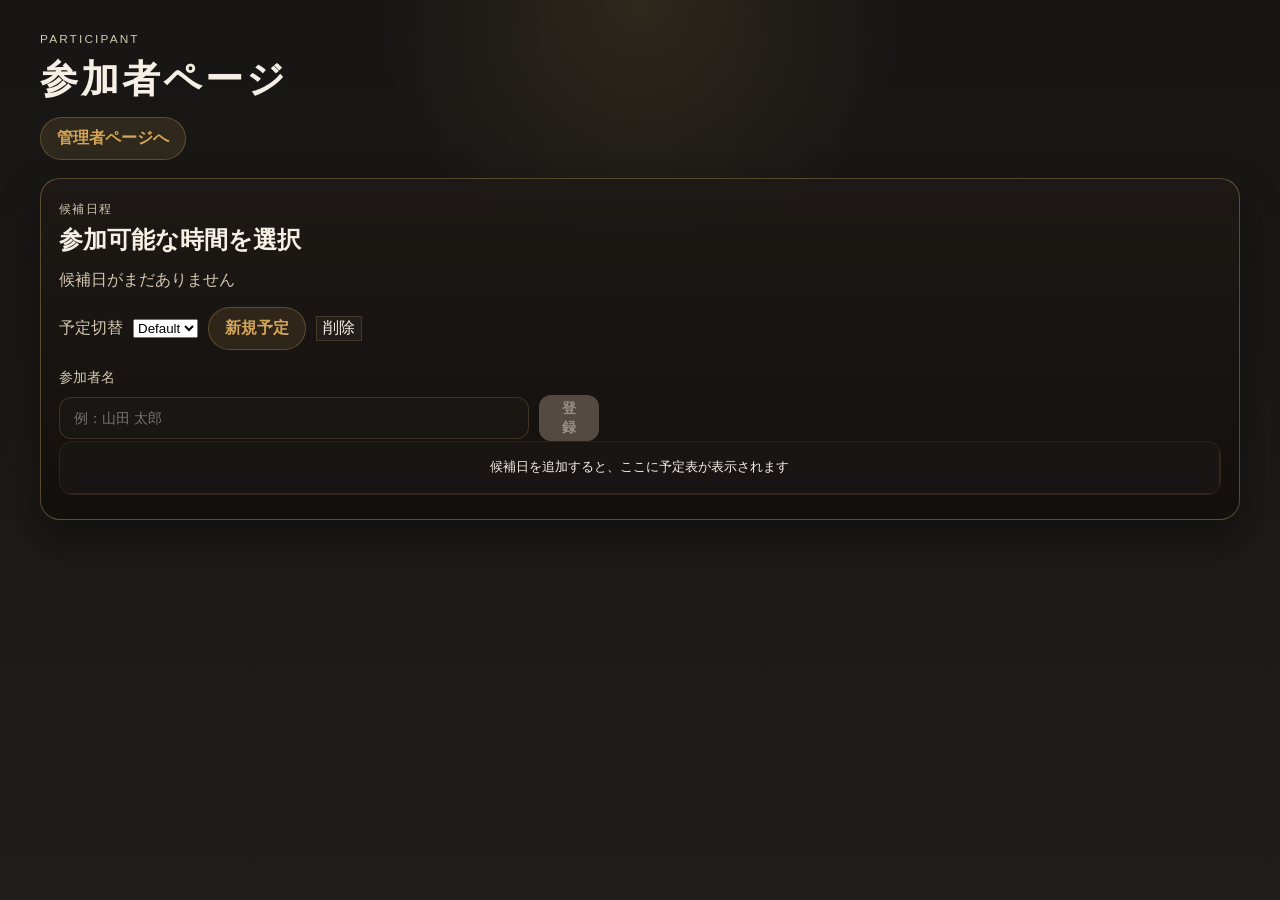
==== index.html @ 4db55571 "Update" ====
<!DOCTYPE html>
<html lang="ja">
<head>
  <meta charset="UTF-8" />
  <meta name="viewport" content="width=device-width, initial-scale=1.0" />
  <title>参加者ページ</title>
  <link rel="stylesheet" href="styles.css" />
</head>
<body>
  <div class="app-shell">
    <header class="page-header">
      <p class="eyebrow">Participant</p>
      <h1>参加者ページ</h1>
      <nav class="page-nav">
        <button type="button" class="nav-button" data-target="admin.html">管理者ページへ</button>
      </nav>
    </header>

    <section class="panel">
      <div class="panel-head">
        <div>
          <p class="mini-label">候補日程</p>
          <h2>参加可能な時間を選択</h2>
        </div>
      </div>

      <div class="candidate-readonly-wrap">
        <div id="candidateDateList" class="candidate-list" aria-live="polite"></div>
      </div>

      <div class="schedule-controls" style="margin:10px 0; display:flex; gap:10px; align-items:center;">
        <label style="color:var(--muted);">予定切替</label>
        <select id="scheduleSelect"></select>
        <button id="newScheduleBtn" type="button" class="nav-button">新規予定</button>
        <button id="deleteScheduleBtn" type="button" class="secondary-btn">削除</button>
      </div>

      <div class="participant-actions">
        <label class="field" for="participantName">
          <span>参加者名</span>
          <div class="inline-field">
            <input id="participantName" type="text" placeholder="例：山田 太郎" />
            <button id="saveAvailabilityBtn" type="button">登録</button>
          </div>
        </label>
      </div>

      <div class="schedule-wrap">
        <table class="schedule-table" aria-label="予定調整表">
          <thead id="scheduleHead"></thead>
          <tbody id="scheduleBody"></tbody>
        </table>
      </div>
    </section>
  </div>

  <script>
    const STORAGE_KEY = 'scheduleTableData';
    const SUPABASE_URL = 'https://nwyfvlxjkonxpnkhuiuv.supabase.co';
    const SUPABASE_ANON_KEY = 'sb_publishable_kew3a0QTt7awm_saFyRj_A_Hgb6aQcq';
    const SUPABASE_TABLE = 'schedule_state';
    const HOUR_START = 9;
    const HOUR_END = 20;

    const MARK_SYMBOLS = {
      circle: '○',
      triangle: '△',
      cross: '×'
    };

    const MARK_CYCLE = [null, 'circle', 'triangle', 'cross'];

    const defaultState = {
      candidateDates: [],
      participantEntries: [
        { name: '', slots: [] }
      ],
      participantDraft: {}
    };

    const scheduleHead = document.getElementById('scheduleHead');
    const scheduleBody = document.getElementById('scheduleBody');
    const candidateDateList = document.getElementById('candidateDateList');
    const participantNameInput = document.getElementById('participantName');
    const saveAvailabilityBtn = document.getElementById('saveAvailabilityBtn');
    const activeEditTargets = new Set();

    function updateActionButtonState() {
      const hasName = participantNameInput.value.trim().length > 0;
      saveAvailabilityBtn.disabled = !hasName;
    }

    function deepClone(value) {
      return JSON.parse(JSON.stringify(value));
    }

    function isValidState(value) {
      return value && Array.isArray(value.candidateDates) && Array.isArray(value.participantEntries);
    }

    function getAppState() {
      const raw = localStorage.getItem(STORAGE_KEY);
      if (!raw) return deepClone({ schedules: [{ id: 'default', title: 'Default', payload: deepClone(defaultState) }], activeScheduleId: 'default' });

      try {
        const parsed = JSON.parse(raw);
        // legacy payload -> wrap
        if (isValidState(parsed)) {
          const app = { schedules: [{ id: 'default', title: 'Default', payload: parsed }], activeScheduleId: 'default' };
          migrateSlots(app);
          return app;
        }

        if (parsed && Array.isArray(parsed.schedules)) {
          migrateSlots(parsed);
          return parsed;
        }
      } catch (error) {
        // fall through
      }

      return deepClone({ schedules: [{ id: 'default', title: 'Default', payload: deepClone(defaultState) }], activeScheduleId: 'default' });
    }

    function getState() {
      const app = getAppState();
      const activeId = app.activeScheduleId || (app.schedules[0] && app.schedules[0].id);
      const sched = (app.schedules || []).find((s) => s.id === activeId) || (app.schedules[0] || { payload: deepClone(defaultState) });
      return sched.payload;
    }

    async function saveAppState(appState) {
      localStorage.setItem(STORAGE_KEY, JSON.stringify(appState));

      if (!SUPABASE_URL || SUPABASE_URL.includes('<Project URL>') || !SUPABASE_ANON_KEY || SUPABASE_ANON_KEY.includes('<anon public key>')) {
        return;
      }

      try {
        const checkResponse = await fetch(`${SUPABASE_URL}/rest/v1/${SUPABASE_TABLE}?select=id&id=eq.1`, {
          headers: getSupabaseHeaders(),
          cache: 'no-store'
        });

        if (!checkResponse.ok) {
          return;
        }

        const existingRows = await checkResponse.json();
        const hasRow = Array.isArray(existingRows) && existingRows.some((row) => row.id === 1);

        const url = hasRow ? `${SUPABASE_URL}/rest/v1/${SUPABASE_TABLE}?id=eq.1` : `${SUPABASE_URL}/rest/v1/${SUPABASE_TABLE}`;
        const method = hasRow ? 'PATCH' : 'POST';
        const body = hasRow ? JSON.stringify({ payload: appState }) : JSON.stringify({ id: 1, payload: appState });

        await fetch(url, {
          method,
          headers: {
            ...getSupabaseHeaders(),
            Prefer: hasRow ? 'resolution=merge-duplicates' : 'resolution=merge-duplicates'
          },
          body
        });
      } catch (error) {
        // Ignore network issues and keep local fallback behavior.
      }
    }

    async function saveState(statePayload) {
      const app = getAppState();
      const activeId = app.activeScheduleId || (app.schedules[0] && app.schedules[0].id);
      let sched = (app.schedules || []).find((s) => s.id === activeId);
      if (!sched) {
        sched = { id: activeId || `s_${Date.now()}`, title: activeId || 'New', payload: statePayload };
        app.schedules = app.schedules || [];
        app.schedules.push(sched);
        app.activeScheduleId = sched.id;
      } else {
        sched.payload = statePayload;
      }

      await saveAppState(app);
    }

    function migrateSlots(appState) {
      if (!appState) return;

      // If this looks like a legacy schedule payload (candidateDates present), wrap it
      if (isValidState(appState)) {
        // legacy single-payload -> convert to app shape
        const payload = appState;
        appState = {
          schedules: [{ id: 'default', title: 'Default', payload }],
          activeScheduleId: 'default'
        };
      }

      if (Array.isArray(appState.schedules)) {
        appState.schedules = appState.schedules.map((sched) => {
          const state = sched.payload || { candidateDates: [], participantEntries: [], participantDraft: {} };

          state.participantEntries = (state.participantEntries || []).map((person) => {
            const rawSlots = person.slots || [];
            const normalized = rawSlots.map((s) => {
              if (!s) return null;
              if (typeof s === 'string') return { id: s, mark: 'circle' };
              if (typeof s === 'object' && s.id) return s;
              return null;
            }).filter(Boolean);
            return { ...person, slots: normalized };
          });

          const drafts = state.participantDraft || {};
          Object.keys(drafts).forEach((name) => {
            const arr = drafts[name] || [];
            drafts[name] = arr.map((s) => {
              if (!s) return null;
              if (typeof s === 'string') return { id: s, mark: 'circle' };
              if (typeof s === 'object' && s.id) return s;
              return null;
            }).filter(Boolean);
          });

          state.participantDraft = drafts;
          return { ...sched, payload: state };
        });
      }
    }

    function getSlotMark(name, slotId, appState) {
      const state = appState && appState.schedules ? (appState.schedules.find(s => s.id === appState.activeScheduleId) || {}).payload : null;
      const draft = (state && state.participantDraft && state.participantDraft[name]) || [];
      const inDraft = draft.find((s) => s.id === slotId);
      if (inDraft) return inDraft.mark || null;

      const entry = (state && state.participantEntries || []).find((p) => p.name === name);
      if (!entry) return null;
      const found = (entry.slots || []).find((s) => s.id === slotId);
      return found ? (found.mark || null) : null;
    }

    // Schedule selector helpers
    function renderScheduleSelector() {
      const select = document.getElementById('scheduleSelect');
      if (!select) return;
      const app = getAppState();
      select.innerHTML = '';
      (app.schedules || []).forEach((s) => {
        const opt = document.createElement('option');
        opt.value = s.id;
        opt.textContent = s.title || s.id;
        if (app.activeScheduleId === s.id) opt.selected = true;
        select.appendChild(opt);
      });
    }

    function createNewSchedule() {
      const title = window.prompt('新しい予定のタイトルを入力してください');
      if (!title) return;
      const app = getAppState();
      const id = `s_${Date.now()}`;
      const payload = deepClone(defaultState);
      app.schedules = app.schedules || [];
      app.schedules.push({ id, title, payload });
      app.activeScheduleId = id;
      saveAppState(app).then(() => {
        renderScheduleSelector();
        renderCandidateDates();
        renderTable();
      });
    }

    function deleteCurrentSchedule() {
      const app = getAppState();
      const id = app.activeScheduleId;
      if (!id) return;
      const sched = (app.schedules || []).find(s => s.id === id);
      if (!sched) return;
      const ok = window.confirm(`${sched.title || sched.id} を削除してもよろしいですか？`);
      if (!ok) return;
      app.schedules = (app.schedules || []).filter(s => s.id !== id);
      if (!app.schedules.length) {
        const newid = 'default';
        app.schedules.push({ id: newid, title: 'Default', payload: deepClone(defaultState) });
        app.activeScheduleId = newid;
      } else {
        app.activeScheduleId = app.schedules[0].id;
      }
      saveAppState(app).then(() => {
        renderScheduleSelector();
        renderCandidateDates();
        renderTable();
      });
    }

    function getSupabaseHeaders() {
      return {
        apikey: SUPABASE_ANON_KEY,
        Authorization: `Bearer ${SUPABASE_ANON_KEY}`,
        'Content-Type': 'application/json'
      };
    }

    async function syncStateFromServer() {
      if (!SUPABASE_URL || SUPABASE_URL.includes('<Project URL>') || !SUPABASE_ANON_KEY || SUPABASE_ANON_KEY.includes('<anon public key>')) {
        return;
      }

      try {
        const response = await fetch(`${SUPABASE_URL}/rest/v1/${SUPABASE_TABLE}?select=payload&id=eq.1`, {
          headers: getSupabaseHeaders(),
          cache: 'no-store'
        });

        if (!response.ok) return;

        const rows = await response.json();
        const remoteState = rows && rows[0] ? rows[0].payload : null;

        if (isValidState(remoteState)) {
          localStorage.setItem(STORAGE_KEY, JSON.stringify(remoteState));
        }
      } catch (error) {
        // Ignore network errors and continue using local fallback data.
      }
    }

    async function saveState(state) {
      localStorage.setItem(STORAGE_KEY, JSON.stringify(state));

      if (!SUPABASE_URL || SUPABASE_URL.includes('<Project URL>') || !SUPABASE_ANON_KEY || SUPABASE_ANON_KEY.includes('<anon public key>')) {
        return;
      }

      try {
        const checkResponse = await fetch(`${SUPABASE_URL}/rest/v1/${SUPABASE_TABLE}?select=id&id=eq.1`, {
          headers: getSupabaseHeaders(),
          cache: 'no-store'
        });

        if (!checkResponse.ok) {
          return;
        }

        const existingRows = await checkResponse.json();
        const hasRow = Array.isArray(existingRows) && existingRows.some((row) => row.id === 1);

        const url = hasRow ? `${SUPABASE_URL}/rest/v1/${SUPABASE_TABLE}?id=eq.1` : `${SUPABASE_URL}/rest/v1/${SUPABASE_TABLE}`;
        const method = hasRow ? 'PATCH' : 'POST';
        const body = hasRow ? JSON.stringify({ payload: state }) : JSON.stringify({ id: 1, payload: state });

        await fetch(url, {
          method,
          headers: {
            ...getSupabaseHeaders(),
            Prefer: hasRow ? 'resolution=merge-duplicates' : 'resolution=merge-duplicates'
          },
          body
        });
      } catch (error) {
        // Ignore network issues and keep local fallback behavior.
      }
    }

    function formatDate(dateString) {
      const date = new Date(`${dateString}T00:00:00`);
      return `${date.getMonth() + 1}/${date.getDate()}`;
    }

    function buildSlots(candidateDates) {
      const slots = [];

      candidateDates
        .slice()
        .sort()
        .forEach((dateString) => {
          for (let hour = HOUR_START; hour <= HOUR_END; hour += 1) {
            const iso = `${dateString}T${String(hour).padStart(2, '0')}:00:00`;
            slots.push({
              id: iso,
              label: `${formatDate(dateString)} ${String(hour).padStart(2, '0')}:00`
            });
          }
        });

      return slots;
    }

    function renderCandidateDates() {
      const state = getState();
      candidateDateList.innerHTML = '';

      if (!state.candidateDates.length) {
        const empty = document.createElement('p');
        empty.className = 'empty-info';
        empty.textContent = '候補日がまだありません';
        candidateDateList.appendChild(empty);
        return;
      }

      state.candidateDates
        .slice()
        .sort()
        .forEach((dateString) => {
          const pill = document.createElement('span');
          pill.className = 'candidate-pill readonly';
          pill.textContent = formatDate(dateString);
          candidateDateList.appendChild(pill);
        });
    }

    function finishEditing(targetName) {
      const state = getState();

      if (!targetName || !activeEditTargets.has(targetName)) {
        return;
      }

      const draftArr = state.participantDraft[targetName] || [];
      // dedupe by id
      const draftSlots = draftArr.reduce((acc, s) => {
        if (!acc.some((x) => x.id === s.id)) acc.push(s);
        return acc;
      }, []);

      const entry = state.participantEntries.find((person) => person.name === targetName);

      if (entry) {
        entry.slots = draftSlots;
      }

      delete state.participantDraft[targetName];
      activeEditTargets.delete(targetName);
      participantNameInput.value = '';
      saveState(state);
      updateActionButtonState();
      renderTable();
    }

    function renderHeader(state) {
      scheduleHead.innerHTML = '';
      const users = [...state.participantEntries.map((person) => person.name)];

      const headerRow = document.createElement('tr');
      const dateLabelCell = document.createElement('th');
      dateLabelCell.textContent = '日付';
      dateLabelCell.className = 'date-col';
      headerRow.appendChild(dateLabelCell);

      const timeLabelCell = document.createElement('th');
      timeLabelCell.textContent = '時間';
      timeLabelCell.className = 'time-col';
      headerRow.appendChild(timeLabelCell);

      users.forEach((userName) => {
        const userCell = document.createElement('th');
        userCell.className = 'day-header';

        const nameWrap = document.createElement('div');
        nameWrap.className = 'person-name-wrap';

        const nameText = document.createElement('span');
        nameText.textContent = userName;
        nameText.className = 'person-name-text';

        const editButton = document.createElement('button');
        editButton.type = 'button';
        editButton.className = activeEditTargets.has(userName) ? 'row-edit-btn active' : 'row-edit-btn';
        editButton.textContent = activeEditTargets.has(userName) ? '完了' : '編集';
        editButton.addEventListener('click', (event) => {
          event.stopPropagation();

          if (activeEditTargets.has(userName)) {
            finishEditing(userName);
            return;
          }

          const state = getState();
          const entry = state.participantEntries.find((person) => person.name === userName);
          if (entry && !state.participantDraft[userName]) {
            state.participantDraft[userName] = [...entry.slots];
            saveState(state);
          }

          activeEditTargets.add(userName);
          updateActionButtonState();
          renderTable();
        });

        nameWrap.appendChild(nameText);
        nameWrap.appendChild(editButton);
        userCell.appendChild(nameWrap);
        headerRow.appendChild(userCell);
      });

      scheduleHead.appendChild(headerRow);
    }

    // NOTE: slots are stored as objects {id, mark}
    function getCurrentParticipantSlots(name, state) {
      const entry = state.participantEntries.find((person) => person.name === name) || { slots: [] };

      if (activeEditTargets.has(name) && state.participantDraft[name]) {
        return (state.participantDraft[name] || []).slice();
      }

      return (entry.slots || []).slice();
    }

    function renderTable() {
      const state = getState();
      const slots = buildSlots(state.candidateDates);
      scheduleBody.innerHTML = '';

      if (!slots.length) {
        scheduleHead.innerHTML = '';
        const row = document.createElement('tr');
        const empty = document.createElement('td');
        empty.colSpan = 2;
        empty.className = 'empty-state';
        empty.textContent = '候補日を追加すると、ここに予定表が表示されます';
        row.appendChild(empty);
        scheduleBody.appendChild(row);
        return;
      }

      const users = [...state.participantEntries.map((person) => person.name)];

      renderHeader(state);

      const dateGroups = new Map();
      const dateOrder = [];

      slots.forEach((slot) => {
        const dateKey = slot.id.slice(0, 10);
        if (!dateGroups.has(dateKey)) {
          dateGroups.set(dateKey, []);
          dateOrder.push(dateKey);
        }
        dateGroups.get(dateKey).push(slot);
      });

      dateOrder.forEach((dateKey) => {
        const daySlots = dateGroups.get(dateKey);

        daySlots.forEach((slot, index) => {
          const row = document.createElement('tr');

          if (index === 0) {
            const dateCell = document.createElement('th');
            dateCell.className = 'date-cell';
            dateCell.rowSpan = daySlots.length;
            dateCell.textContent = formatDate(dateKey);
            dateCell.title = dateKey;
            row.appendChild(dateCell);
          }

          const timeCell = document.createElement('th');
          timeCell.className = 'time-header';
          timeCell.textContent = slot.id.slice(11, 16);
          timeCell.title = slot.label;
          row.appendChild(timeCell);

          users.forEach((userName) => {
            const cell = document.createElement('td');
            const canEdit = activeEditTargets.has(userName);
            const mark = getSlotMark(userName, slot.id, getAppState());

            cell.className = mark ? `slot selected mark-${mark}` : 'slot';
            cell.dataset.person = userName;
            cell.dataset.slotId = slot.id;
            cell.setAttribute('role', 'button');
            cell.setAttribute('tabindex', '0');
            cell.textContent = mark ? (MARK_SYMBOLS[mark] || '') : '';
            cell.title = `${userName} ${slot.label}`;

            if (canEdit) {
              const handleSelection = () => toggleDraftSlot(userName, slot.id);
              cell.addEventListener('click', handleSelection);
              cell.addEventListener('keydown', (event) => {
                if (event.key === 'Enter' || event.key === ' ') {
                  event.preventDefault();
                  handleSelection();
                }
              });
            } else {
              cell.style.cursor = 'default';
            }

            row.appendChild(cell);
          });

          scheduleBody.appendChild(row);
        });
      });
    }

    function toggleDraftSlot(name, slotId) {
      const state = getState();
      const cleanName = name.trim();
      if (!cleanName || !activeEditTargets.has(cleanName)) return;

      if (!state.participantDraft[cleanName]) {
        const entry = state.participantEntries.find((person) => person.name === cleanName);
        state.participantDraft[cleanName] = (entry ? (entry.slots || []).map((s) => ({ ...s })) : []);
      }

      const arr = state.participantDraft[cleanName];
      const idx = arr.findIndex((s) => s.id === slotId);
      let currentMark = null;
      if (idx >= 0) currentMark = arr[idx].mark || null;

      // cycle to next mark
      const nextMark = MARK_CYCLE[(MARK_CYCLE.indexOf(currentMark) + 1) % MARK_CYCLE.length];

      if (idx >= 0) {
        if (nextMark === null) {
          arr.splice(idx, 1);
        } else {
          arr[idx].mark = nextMark;
        }
      } else {
        if (nextMark !== null) {
          arr.push({ id: slotId, mark: nextMark });
        }
      }

      state.participantDraft[cleanName] = arr;
      saveState(state);
      renderTable();
    }

    function saveAvailability() {
      const state = getState();
      const name = participantNameInput.value.trim();

      if (!name) {
        participantNameInput.focus();
        return;
      }

      if (state.participantEntries.some((person) => person.name === name)) {
        alert('この名前はすでに登録されています。一覧の「編集」から修正してください。');
        participantNameInput.focus();
        return;
      }

      state.participantEntries.push({ name, slots: [] });
      participantNameInput.value = '';
      saveState(state);
      updateActionButtonState();
      renderTable();
    }

    document.querySelectorAll('.nav-button').forEach((button) => {
      button.addEventListener('click', () => {
        const target = button.dataset.target;
        if (target) {
          window.location.href = target;
        }
      });
    });

    saveAvailabilityBtn.addEventListener('click', saveAvailability);
    participantNameInput.addEventListener('keydown', (event) => {
      if (event.key === 'Enter') {
        saveAvailability();
      }
    });
    participantNameInput.addEventListener('input', () => {
      updateActionButtonState();
      renderTable();
    });

    participantNameInput.value = '';
    updateActionButtonState();
    syncStateFromServer();
    // wire schedule selector
    document.getElementById('newScheduleBtn').addEventListener('click', createNewSchedule);
    document.getElementById('deleteScheduleBtn').addEventListener('click', deleteCurrentSchedule);
    document.getElementById('scheduleSelect').addEventListener('change', (e) => {
      const app = getAppState();
      app.activeScheduleId = e.target.value;
      saveAppState(app).then(() => {
        renderCandidateDates();
        renderTable();
      });
    });
    renderScheduleSelector();
    renderCandidateDates();
    renderTable();
  </script>
</body>
</html>
---- styles.css ----
:root {
  --bg-deep: #171614;
  --bg-mid: #201d1a;
  --panel: rgba(31, 27, 24, 0.95);
  --panel-border: rgba(214, 176, 112, 0.35);
  --text: #f5efe6;
  --muted: #d4c7b0;
  --gold: #d4a557;
  --gold-strong: #b8842e;
  --bronze: #8a5b2d;
  --glow: rgba(212, 165, 87, 0.28);
  --selected: #e0b25d;
}

* {
  box-sizing: border-box;
}

html {
  scroll-behavior: smooth;
}

body {
  margin: 0;
  min-height: 100vh;
  padding: 32px 16px;
  font-family: "Segoe UI", "Hiragino Sans", "Yu Gothic", sans-serif;
  background:
    radial-gradient(circle at top, rgba(212, 165, 87, 0.12), transparent 24%),
    linear-gradient(180deg, var(--bg-deep), var(--bg-mid));
  color: var(--text);
}

button,
input {
  font: inherit;
}

.app-shell {
  width: min(1200px, 100%);
  margin: 0 auto;
}

.page-header {
  margin-bottom: 18px;
}

.eyebrow {
  margin: 0 0 8px;
  font-size: 0.74rem;
  letter-spacing: 0.18em;
  text-transform: uppercase;
  color: var(--muted);
}

h1 {
  margin: 0;
  font-size: clamp(2rem, 3vw, 3rem);
  letter-spacing: 0.08em;
  text-transform: uppercase;
}

.toolbar {
  display: grid;
  gap: 18px;
  margin-bottom: 18px;
}

.page-nav {
  margin-top: 12px;
}

.nav-button {
  appearance: none;
  border: 1px solid rgba(212, 165, 87, 0.3);
  border-radius: 999px;
  background: rgba(212, 165, 87, 0.12);
  color: var(--gold);
  font-weight: 700;
  padding: 10px 16px;
  cursor: pointer;
}

.nav-button:hover {
  background: rgba(212, 165, 87, 0.18);
}

.candidate-readonly-wrap {
  margin-bottom: 16px;
}

.date-builder {
  display: grid;
  gap: 12px;
}

.field {
  display: grid;
  gap: 8px;
  color: var(--muted);
  font-size: 0.9rem;
}

.inline-field {
  display: flex;
  gap: 10px;
  max-width: 540px;
  align-items: center;
}

.inline-field input {
  width: 100%;
  padding: 12px 14px;
  border-radius: 12px;
  border: 1px solid rgba(212, 165, 87, 0.2);
  background: rgba(255, 255, 255, 0.02);
  color: var(--text);
}

.inline-field input:focus {
  outline: none;
  border-color: rgba(212, 165, 87, 0.7);
  box-shadow: 0 0 0 3px rgba(212, 165, 87, 0.12);
}

.inline-field button {
  border: none;
  border-radius: 12px;
  background: linear-gradient(135deg, var(--gold), var(--gold-strong));
  color: #1d1710;
  font-weight: 700;
  padding: 0 18px;
  cursor: pointer;
  min-height: 46px;
}

.inline-field button:disabled {
  background: #6f6257;
  color: rgba(245, 239, 230, 0.7);
  cursor: not-allowed;
  opacity: 0.7;
}

.participant-actions {
  margin-top: 18px;
}

.secondary-btn {
  background: rgba(255, 255, 255, 0.04) !important;
  color: var(--text) !important;
  border: 1px solid rgba(212, 165, 87, 0.2) !important;
}

.calendar-controls {
  display: flex;
  align-items: center;
  justify-content: space-between;
  gap: 12px;
  margin-bottom: 10px;
}

.calendar-label {
  font-weight: 700;
  color: var(--text);
}

.calendar-nav {
  border: 1px solid rgba(212, 165, 87, 0.2);
  border-radius: 10px;
  background: rgba(255, 255, 255, 0.02);
  color: var(--text);
  width: 38px;
  height: 38px;
  cursor: pointer;
}

.calendar-grid {
  display: grid;
  grid-template-columns: repeat(7, minmax(42px, 1fr));
  gap: 8px;
  padding: 12px;
  border-radius: 14px;
  background: rgba(255, 255, 255, 0.02);
  border: 1px solid rgba(212, 165, 87, 0.18);
  align-items: center;
}

.calendar-weekday {
  text-align: center;
  color: var(--muted);
  font-size: 0.72rem;
  padding: 4px 0;
  font-weight: 700;
}

.calendar-day {
  appearance: none;
  border: 1px solid rgba(212, 165, 87, 0.12);
  background: rgba(255, 255, 255, 0.01);
  color: var(--text);
  border-radius: 10px;
  min-height: 42px;
  cursor: pointer;
  font-weight: 700;
  transition: transform 0.15s ease, background 0.15s ease, box-shadow 0.15s ease;
}

.calendar-day:hover {
  transform: translateY(-1px);
  border-color: rgba(212, 165, 87, 0.35);
}

.calendar-day.empty {
  visibility: hidden;
  pointer-events: none;
}

.calendar-day.selected {
  background: linear-gradient(180deg, rgba(212, 165, 87, 0.92), rgba(184, 132, 46, 0.92));
  color: #1d1710;
  border-color: rgba(255, 233, 164, 0.8);
  box-shadow: 0 0 0 2px rgba(255, 214, 122, 0.32);
}

.bulk-register {
  margin-top: 10px;
  max-width: none;
}

.secondary-btn {
  background: rgba(255, 255, 255, 0.04);
  color: var(--text);
  border: 1px solid rgba(212, 165, 87, 0.2);
}

.candidate-list {
  display: flex;
  flex-wrap: wrap;
  gap: 8px;
}

.candidate-pill {
  display: inline-flex;
  align-items: center;
  gap: 8px;
  padding: 8px 10px;
  border-radius: 999px;
  background: rgba(212, 165, 87, 0.12);
  border: 1px solid rgba(212, 165, 87, 0.2);
  color: var(--text);
  cursor: pointer;
}

.candidate-pill.readonly {
  cursor: default;
}

.candidate-remove {
  display: inline-flex;
  align-items: center;
  justify-content: center;
  width: 18px;
  height: 18px;
  border-radius: 50%;
  background: rgba(255, 255, 255, 0.08);
  color: var(--muted);
}

.empty-info {
  margin: 0;
  color: var(--muted);
}

.panel {
  background: linear-gradient(180deg, rgba(29, 25, 22, 0.96), rgba(18, 15, 13, 0.94));
  border: 1px solid var(--panel-border);
  border-radius: 20px;
  box-shadow: 0 18px 42px rgba(0, 0, 0, 0.4);
  padding: 22px 18px 18px;
  overflow: hidden;
}

.panel-head {
  display: flex;
  align-items: center;
  justify-content: space-between;
  margin-bottom: 14px;
}

.mini-label {
  margin: 0;
  color: var(--muted);
  font-size: 0.75rem;
  letter-spacing: 0.12em;
  text-transform: uppercase;
}

h2 {
  margin: 6px 0 0;
  font-size: 1.5rem;
}

.schedule-wrap {
  overflow-x: auto;
  padding-bottom: 6px;
}

.schedule-table {
  width: max-content;
  min-width: 100%;
  border-collapse: separate;
  border-spacing: 0;
  background: rgba(20, 17, 15, 0.7);
  border: 1px solid rgba(212, 165, 87, 0.14);
  border-radius: 14px;
  overflow: hidden;
}

.schedule-table th,
.schedule-table td {
  border-right: 1px solid rgba(212, 165, 87, 0.12);
  border-bottom: 1px solid rgba(212, 165, 87, 0.12);
  font-size: 0.8rem;
  vertical-align: middle;
}

/* Marked slot colors (pale) */
.slot.mark-circle {
  background: rgba(144, 238, 144, 0.14); /* pale lightgreen */
  color: rgba(20,20,20,0.95);
}
.slot.mark-triangle {
  background: rgba(255, 236, 179, 0.12); /* pale light yellow */
  color: rgba(20,20,20,0.95);
}
.slot.mark-cross {
  background: rgba(255, 182, 193, 0.10); /* pale light red/pink */
  color: rgba(20,20,20,0.95);
}

.slot.selected {
  font-weight: 700;
}

.schedule-table thead th {
  position: sticky;
  top: 0;
  z-index: 1;
  background: rgba(38, 33, 30, 0.96);
  color: var(--muted);
  font-weight: 700;
  padding: 10px 8px;
  min-width: 66px;
  text-align: center;
}

.schedule-table thead th:first-child {
  left: 0;
  z-index: 2;
}

.day-header {
  background: rgba(44, 39, 35, 0.98);
  color: var(--text);
  min-width: 84px;
}

.date-col,
.date-cell {
  position: sticky;
  left: 0;
  background: rgba(31, 28, 25, 0.98);
  color: var(--text);
  min-width: 20px;
  width: 20px;
  max-width: 20px;
  text-align: center;
  padding: 6px 1px;
  font-weight: 700;
  white-space: nowrap;
  font-size: 0.64rem;
}

.time-col,
.time-header {
  font-size: 0.62rem;
  min-width: 38px;
  width: 38px;
  max-width: 38px;
  padding: 6px 2px;
  text-align: center;
}

@media (max-width: 568px) {
  .date-col,
  .date-cell {
    min-width: 18px;
    width: 18px;
    max-width: 18px;
    font-size: 0.56rem;
    padding: 6px 1px;
  }

  .time-col,
  .time-header {
    min-width: 32px;
    width: 32px;
    max-width: 32px;
    font-size: 0.56rem;
    padding: 6px 1px;
  }
}

.name-col,
.person-name {
  position: sticky;
  left: 0;
  background: rgba(31, 28, 25, 0.98);
  color: var(--text);
  min-width: 90px;
  width: auto;
  text-align: left;
  padding: 14px 12px;
  font-weight: 700;
}

.person-name-wrap {
  display: flex;
  align-items: center;
  justify-content: space-between;
  gap: 8px;
  width: 100%;
}

.person-name-text {
  display: inline-block;
  overflow: hidden;
  text-overflow: ellipsis;
  white-space: nowrap;
}

.row-edit-btn {
  appearance: none;
  border: 1px solid rgba(212, 165, 87, 0.4);
  background: rgba(212, 165, 87, 0.08);
  color: var(--text);
  border-radius: 999px;
  padding: 4px 8px;
  font-size: 0.7rem;
  cursor: pointer;
  white-space: nowrap;
}

.row-edit-btn.active {
  background: linear-gradient(135deg, var(--gold), var(--gold-strong));
  color: #1d1710;
  border-color: rgba(255, 233, 164, 0.8);
}

.person-remove {
  appearance: none;
  border: 1px solid rgba(212, 165, 87, 0.3);
  background: rgba(212, 165, 87, 0.08);
  color: var(--text);
  border-radius: 999px;
  padding: 4px 8px;
  font-size: 0.7rem;
  cursor: pointer;
}

.schedule-table tbody td {
  width: 72px;
  min-width: 72px;
  height: 52px;
  padding: 0;
  background: rgba(255, 255, 255, 0.02);
  color: var(--text);
  text-align: center;
  cursor: pointer;
  transition: background 0.15s ease, transform 0.15s ease;
}

.schedule-table tbody td:hover {
  background: rgba(212, 165, 87, 0.08);
}

.schedule-table .slot.selected {
  background: linear-gradient(180deg, rgba(212, 165, 87, 0.88), rgba(184, 132, 46, 0.9));
  color: #1a140e;
  font-weight: 800;
}

.schedule-table .slot:focus-visible {
  outline: 2px solid rgba(212, 165, 87, 0.9);
  outline-offset: -2px;
}

.empty-state {
  padding: 20px 12px;
  text-align: center;
  color: var(--muted);
  background: rgba(255, 255, 255, 0.02);
}

@media (max-width: 720px) {
  body {
    padding: 20px 12px;
  }

  .inline-field {
    flex-direction: column;
    max-width: none;
  }

  .inline-field button {
    padding: 12px 14px;
  }

  .schedule-table th,
  .schedule-table td {
    font-size: 0.72rem;
  }
}
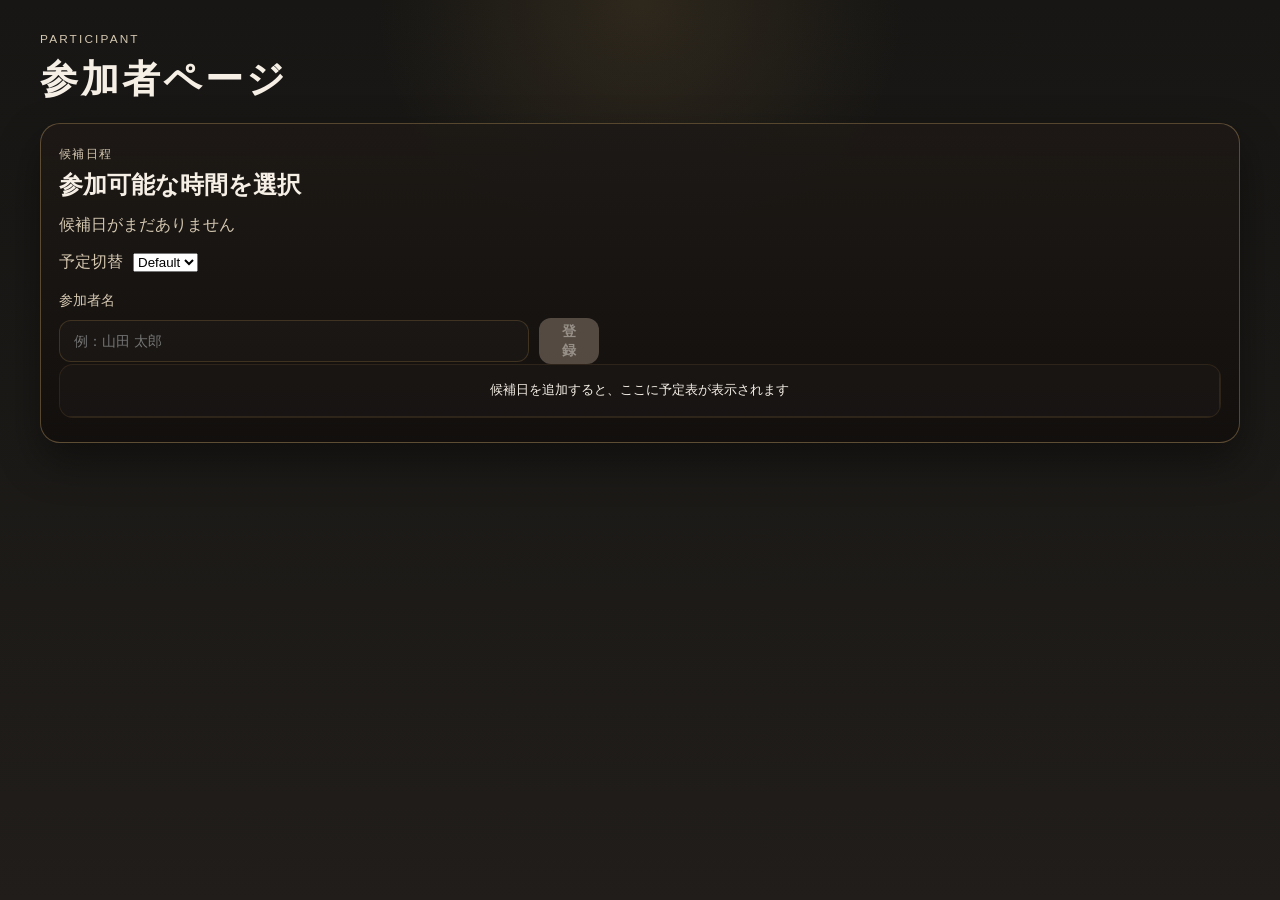
==== commit 138f67c0: "Update" ====
--- a/index.html
+++ b/index.html
@@ -84,6 +84,15 @@
     const participantNameInput = document.getElementById('participantName');
     const saveAvailabilityBtn = document.getElementById('saveAvailabilityBtn');
     const activeEditTargets = new Set();
+    let FORCED_SCHEDULE_ID = null;
+
+    function isCurrentUserAdmin() {
+      try {
+        return sessionStorage.getItem('isAdmin') === '1';
+      } catch (e) {
+        return false;
+      }
+    }
 
     function updateActionButtonState() {
       const hasName = participantNameInput.value.trim().length > 0;
@@ -255,6 +264,10 @@
     }
 
     function createNewSchedule() {
+      if (!isCurrentUserAdmin() || FORCED_SCHEDULE_ID) {
+        alert('管理者のみが新しい予定を作成できます。');
+        return;
+      }
       const title = window.prompt('新しい予定のタイトルを入力してください');
       if (!title) return;
       const app = getAppState();
@@ -267,10 +280,61 @@
         renderScheduleSelector();
         renderCandidateDates();
         renderTable();
+        // produce shareable URL
+        const url = new URL(window.location.href);
+        url.searchParams.set('schedule', id);
+        try {
+          navigator.clipboard.writeText(url.toString());
+          alert('共有URLをクリップボードにコピーしました: ' + url.toString());
+        } catch (e) {
+          alert('共有URL: ' + url.toString());
+        }
       });
     }
 
+    function getScheduleIdFromUrl() {
+      try {
+        const params = new URLSearchParams(window.location.search);
+        return params.get('schedule') || params.get('s') || null;
+      } catch (e) {
+        return null;
+      }
+    }
+
+    function applyScheduleFromUrl() {
+      const id = getScheduleIdFromUrl();
+      if (!id) return false;
+      const app = getAppState();
+      const exists = (app.schedules || []).some(s => s.id === id);
+      if (!exists) {
+        // create placeholder schedule with given id
+        app.schedules = app.schedules || [];
+        app.schedules.push({ id, title: `Shared ${id}`, payload: deepClone(defaultState) });
+      }
+      app.activeScheduleId = id;
+      // mark as forced so UI/actions can restrict participant capabilities
+      FORCED_SCHEDULE_ID = id;
+      saveAppState(app);
+
+      // hide schedule controls so participant cannot switch
+      const controls = document.querySelector('.schedule-controls');
+      if (controls) controls.style.display = 'none';
+      // hide admin navigation so participants can't jump to admin page
+      const adminBtn = document.querySelector('.nav-button[data-target="admin.html"]');
+      if (adminBtn) adminBtn.style.display = 'none';
+      // hide schedule management buttons
+      const newBtn = document.getElementById('newScheduleBtn');
+      if (newBtn) newBtn.style.display = 'none';
+      const delBtn = document.getElementById('deleteScheduleBtn');
+      if (delBtn) delBtn.style.display = 'none';
+      return true;
+    }
+
     function deleteCurrentSchedule() {
+      if (!isCurrentUserAdmin() || FORCED_SCHEDULE_ID) {
+        alert('管理者のみが予定を削除できます。');
+        return;
+      }
       const app = getAppState();
       const id = app.activeScheduleId;
       if (!id) return;
@@ -655,9 +719,13 @@
     document.querySelectorAll('.nav-button').forEach((button) => {
       button.addEventListener('click', () => {
         const target = button.dataset.target;
-        if (target) {
-          window.location.href = target;
-        }
+        if (!target) return;
+        // prevent participants from navigating to admin page
+        if (target === 'admin.html' && !isCurrentUserAdmin()) {
+          alert('管理者ページへは遷移できません。');
+          return;
+        }
+        window.location.href = target;
       });
     });
 
@@ -686,6 +754,17 @@
         renderTable();
       });
     });
+    // hide schedule management and admin navigation buttons for non-admins
+    const newBtn = document.getElementById('newScheduleBtn');
+    const delBtn = document.getElementById('deleteScheduleBtn');
+    const adminNavBtn = document.querySelector('.nav-button[data-target="admin.html"]');
+    if (!isCurrentUserAdmin()) {
+      if (newBtn) newBtn.style.display = 'none';
+      if (delBtn) delBtn.style.display = 'none';
+      if (adminNavBtn) adminNavBtn.style.display = 'none';
+    }
+    // apply schedule id from URL if present (participant link)
+    const forced = applyScheduleFromUrl();
     renderScheduleSelector();
     renderCandidateDates();
     renderTable();
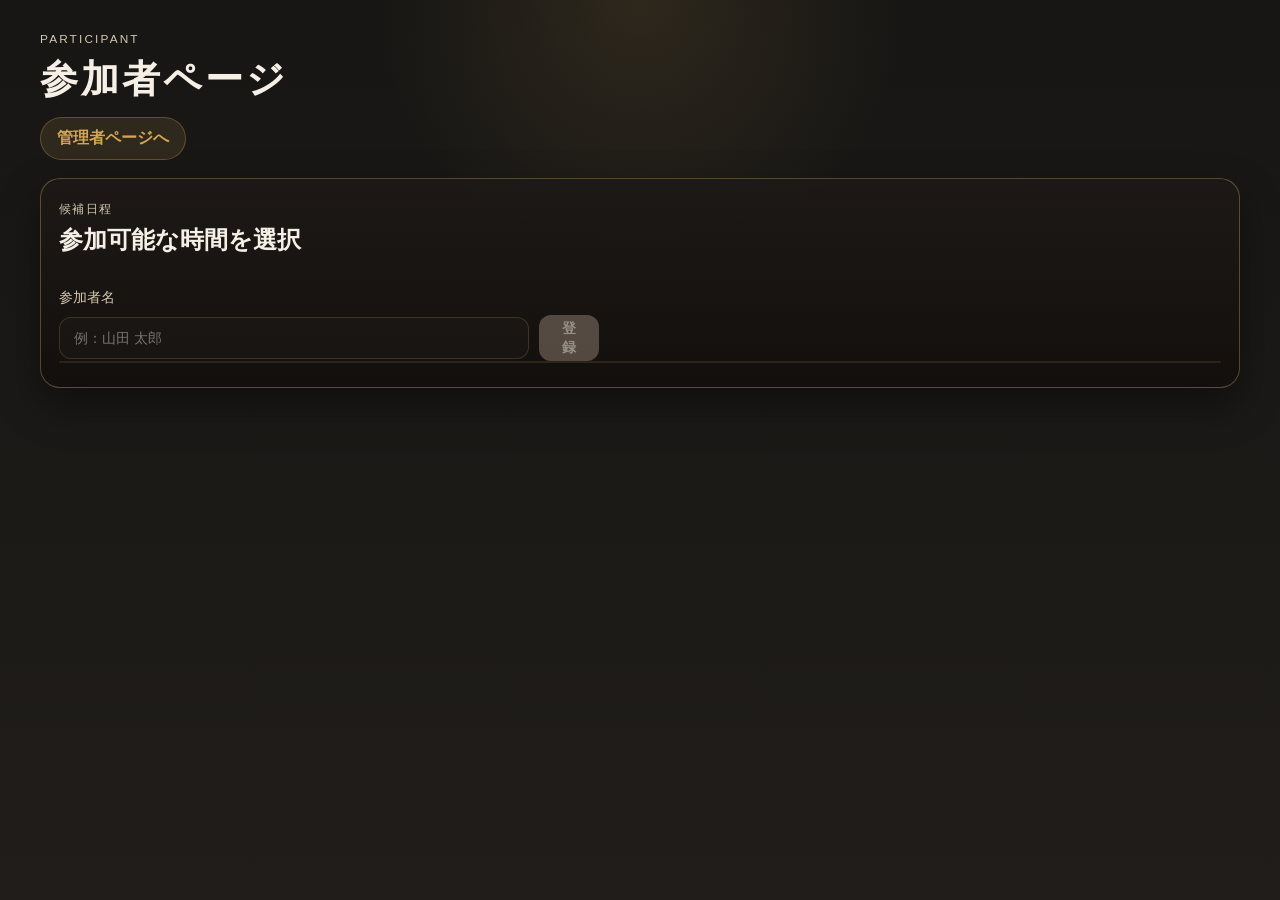
==== commit 9fffde9f: "Update" ====
--- a/index.html
+++ b/index.html
@@ -26,13 +26,6 @@
 
       <div class="candidate-readonly-wrap">
         <div id="candidateDateList" class="candidate-list" aria-live="polite"></div>
-      </div>
-
-      <div class="schedule-controls" style="margin:10px 0; display:flex; gap:10px; align-items:center;">
-        <label style="color:var(--muted);">予定切替</label>
-        <select id="scheduleSelect"></select>
-        <button id="newScheduleBtn" type="button" class="nav-button">新規予定</button>
-        <button id="deleteScheduleBtn" type="button" class="secondary-btn">削除</button>
       </div>
 
       <div class="participant-actions">
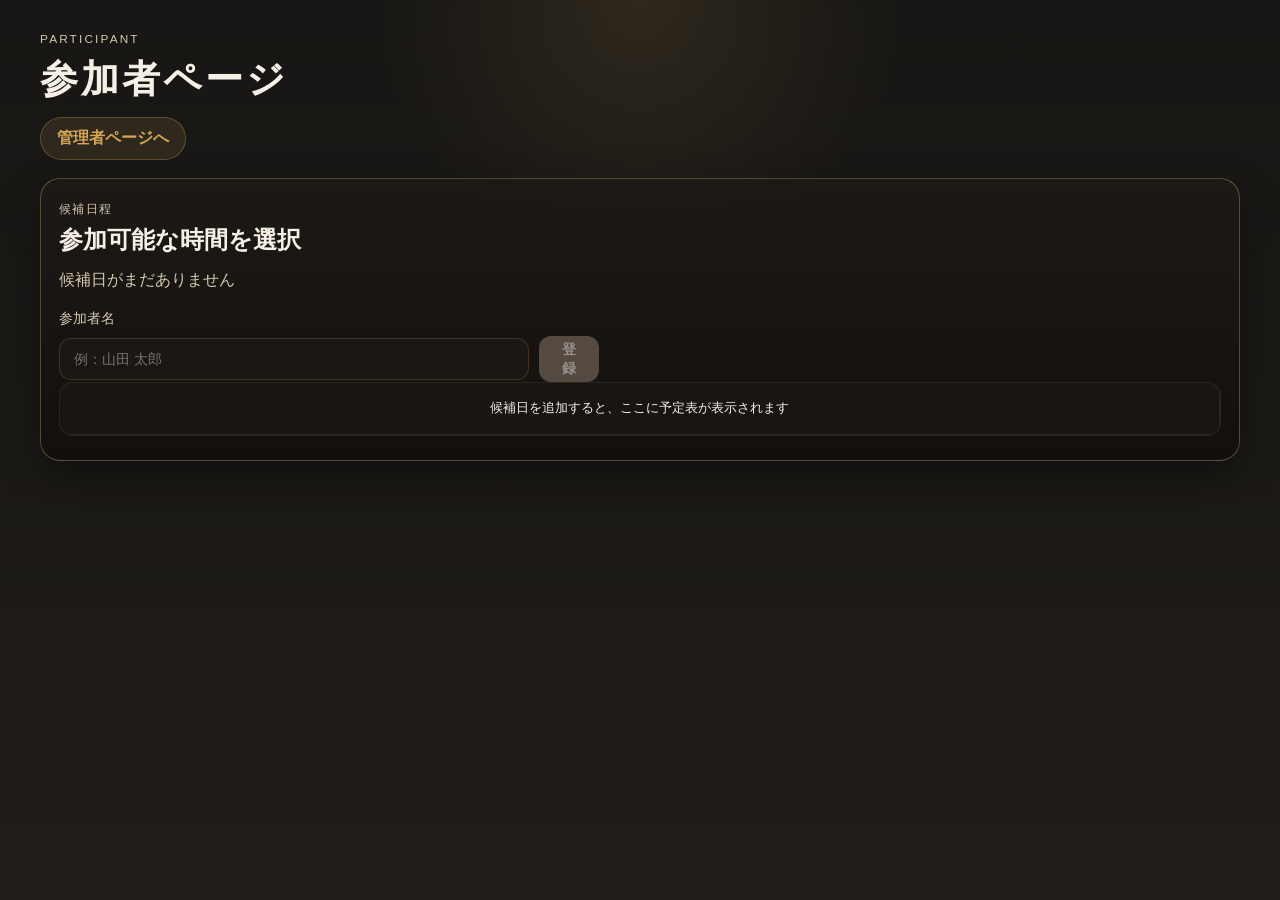
==== commit c2fa6bff: "Update" ====
--- a/index.html
+++ b/index.html
@@ -312,9 +312,6 @@
       // hide schedule controls so participant cannot switch
       const controls = document.querySelector('.schedule-controls');
       if (controls) controls.style.display = 'none';
-      // hide admin navigation so participants can't jump to admin page
-      const adminBtn = document.querySelector('.nav-button[data-target="admin.html"]');
-      if (adminBtn) adminBtn.style.display = 'none';
       // hide schedule management buttons
       const newBtn = document.getElementById('newScheduleBtn');
       if (newBtn) newBtn.style.display = 'none';
@@ -374,8 +371,11 @@
         const rows = await response.json();
         const remoteState = rows && rows[0] ? rows[0].payload : null;
 
-        if (isValidState(remoteState)) {
-          localStorage.setItem(STORAGE_KEY, JSON.stringify(remoteState));
+        // accept either legacy single-payload state or app-level state with schedules
+        if (remoteState) {
+          if (isValidState(remoteState) || (remoteState.schedules && Array.isArray(remoteState.schedules))) {
+            localStorage.setItem(STORAGE_KEY, JSON.stringify(remoteState));
+          }
         }
       } catch (error) {
         // Ignore network errors and continue using local fallback data.
@@ -713,10 +713,10 @@
       button.addEventListener('click', () => {
         const target = button.dataset.target;
         if (!target) return;
-        // prevent participants from navigating to admin page
+        // allow navigation to admin page; admin.html enforces password/token on load
         if (target === 'admin.html' && !isCurrentUserAdmin()) {
-          alert('管理者ページへは遷移できません。');
-          return;
+          const ok = window.confirm('管理者ページはパスワードが必要です。移動しますか？');
+          if (!ok) return;
         }
         window.location.href = target;
       });
@@ -736,10 +736,13 @@
     participantNameInput.value = '';
     updateActionButtonState();
     syncStateFromServer();
-    // wire schedule selector
-    document.getElementById('newScheduleBtn').addEventListener('click', createNewSchedule);
-    document.getElementById('deleteScheduleBtn').addEventListener('click', deleteCurrentSchedule);
-    document.getElementById('scheduleSelect').addEventListener('change', (e) => {
+    // wire schedule selector (only if elements exist on this page)
+    const newScheduleBtnEl = document.getElementById('newScheduleBtn');
+    if (newScheduleBtnEl) newScheduleBtnEl.addEventListener('click', createNewSchedule);
+    const deleteScheduleBtnEl = document.getElementById('deleteScheduleBtn');
+    if (deleteScheduleBtnEl) deleteScheduleBtnEl.addEventListener('click', deleteCurrentSchedule);
+    const scheduleSelectEl = document.getElementById('scheduleSelect');
+    if (scheduleSelectEl) scheduleSelectEl.addEventListener('change', (e) => {
       const app = getAppState();
       app.activeScheduleId = e.target.value;
       saveAppState(app).then(() => {
@@ -750,11 +753,9 @@
     // hide schedule management and admin navigation buttons for non-admins
     const newBtn = document.getElementById('newScheduleBtn');
     const delBtn = document.getElementById('deleteScheduleBtn');
-    const adminNavBtn = document.querySelector('.nav-button[data-target="admin.html"]');
     if (!isCurrentUserAdmin()) {
       if (newBtn) newBtn.style.display = 'none';
       if (delBtn) delBtn.style.display = 'none';
-      if (adminNavBtn) adminNavBtn.style.display = 'none';
     }
     // apply schedule id from URL if present (participant link)
     const forced = applyScheduleFromUrl();
